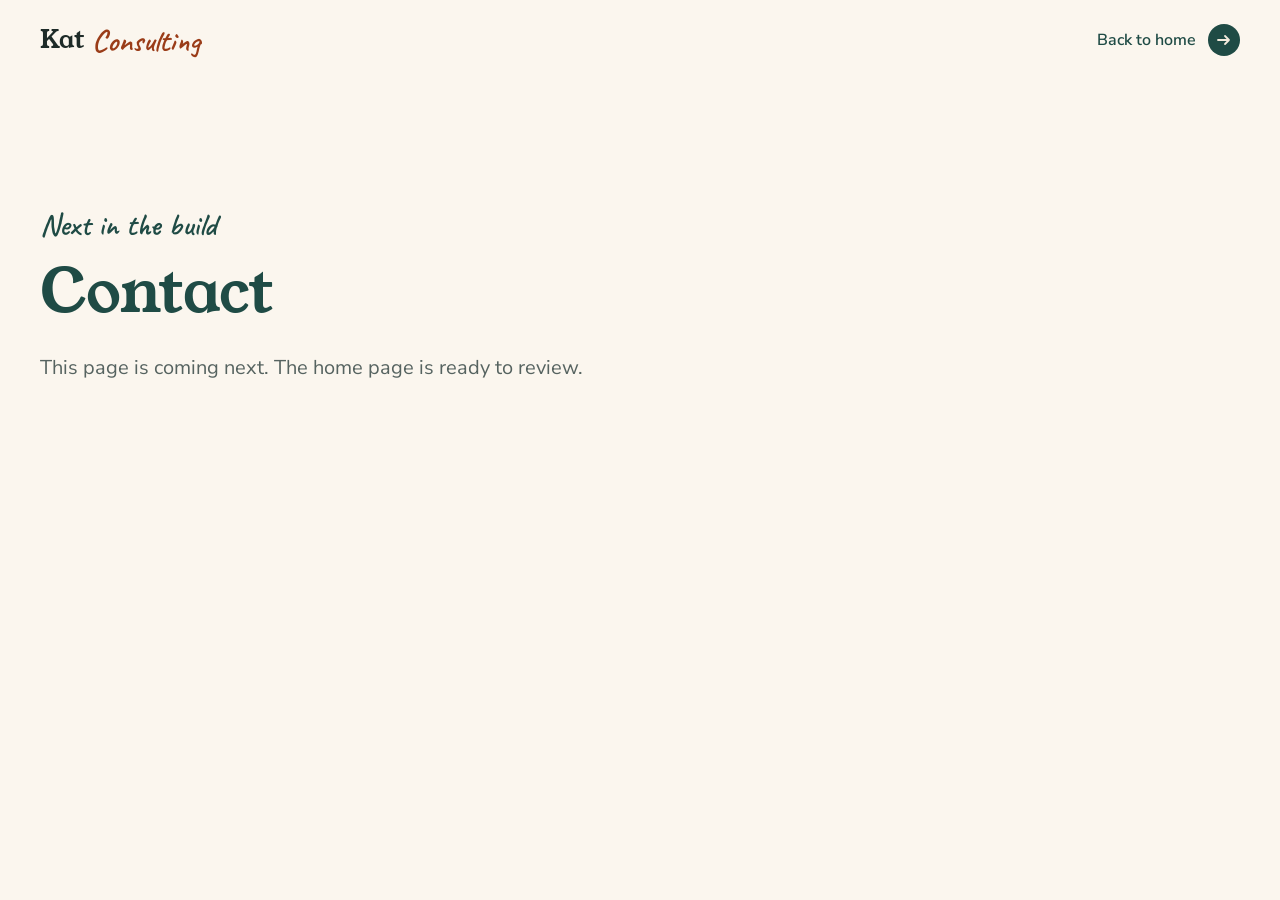
==== docs/contact/index.html @ 446f20d4 "Save from Halite Studio" ====
<!doctype html>
<html lang="en">
<head>
  <meta charset="utf-8">
  <meta name="viewport" content="width=device-width, initial-scale=1">
  <title>Contact | Kat Consulting</title>
  <link rel="stylesheet" href="../kat.css">
  <script>document.documentElement.classList.add("js")</script>
</head>
<body>
  <header class="site-header"><div class="wrap header-row"><a class="wordmark" href="../index.html">Kat <small>Consulting</small></a><a class="text-link arrow" href="../index.html"><span>Back to home</span></a></div></header>
  <main class="wrap section" style="min-height:60vh">
    <p class="eyebrow">Next in the build</p>
    <h1 class="display" style="font-size:var(--h1);margin-top:var(--s-3)">Contact</h1>
    <p class="lead" style="margin-top:var(--s-5)">This page is coming next. The home page is ready to review.</p>
  </main>
</body>
</html>
---- docs/kat.css ----
/*
 * Kat Consulting — design system (shared by every page).
 * Rulers: 8px spacing scale (4,8,12,16,24,32,48,64,96,128) · type ratio 1.25 from 16px
 * · one container · tokens only. Home-only layout lives in home.css.
 */
@font-face { font-family: "Young Serif"; src: url("./fonts/young-serif.woff2") format("woff2"); font-weight: 400; font-style: normal; font-display: swap; }
@font-face { font-family: "Nunito Sans"; src: url("./fonts/nunito-sans.woff2") format("woff2"); font-weight: 400 700; font-style: normal; font-display: swap; }
@font-face { font-family: "Caveat"; src: url("./fonts/caveat.woff2") format("woff2"); font-weight: 500 700; font-style: normal; font-display: swap; }

:root {
  --paper: #fbf6ee;
  --cream: #f4ebdd;
  --ink: #1e2b28;
  --muted: #566360;
  --teal: #1f4b45;
  --teal-deep: #17332f;
  --accent: #b84a22;
  --accent-ink: #9a3c18;
  --butter: #f2d58a;
  --on-dark: #f4ebdd;
  --on-dark-muted: #cfe0db;
  --line: rgba(30, 43, 40, 0.14);

  --s-1: 4px; --s-2: 8px; --s-3: 12px; --s-4: 16px; --s-5: 24px; --s-6: 32px; --s-7: 48px; --s-8: 64px; --s-9: 96px; --s-10: 128px;

  --t-13: 13px; --t-16: 16px; --t-20: 20px; --t-25: 25px; --t-31: 31px; --t-39: 39px; --t-49: 49px; --t-61: 61px;
  --h1: var(--t-49); --h2: var(--t-39); --statement: var(--t-49);

  --container: 1200px;
  --gutter: var(--s-6);
  --section: var(--s-10);
  --radius: 16px;
  --radius-lg: 24px;
  --header-h: 80px;

  --font-display: "Young Serif", Georgia, serif;
  --font-body: "Nunito Sans", system-ui, -apple-system, "Segoe UI", sans-serif;
  --font-hand: "Caveat", "Segoe Print", cursive;
  --squiggle: url("data:image/svg+xml,%3Csvg xmlns='http://www.w3.org/2000/svg' viewBox='0 0 120 10' preserveAspectRatio='none'%3E%3Cpath d='M2 6 C14 1 24 9 38 5 S62 2 76 6 S104 8 118 4' fill='none' stroke='%23b84a22' stroke-width='2.6' stroke-linecap='round' vector-effect='non-scaling-stroke'/%3E%3C/svg%3E");
  --squiggle-light: url("data:image/svg+xml,%3Csvg xmlns='http://www.w3.org/2000/svg' viewBox='0 0 120 10' preserveAspectRatio='none'%3E%3Cpath d='M2 6 C14 1 24 9 38 5 S62 2 76 6 S104 8 118 4' fill='none' stroke='%23f2d58a' stroke-width='2.6' stroke-linecap='round' vector-effect='non-scaling-stroke'/%3E%3C/svg%3E");
  --heart: url("data:image/svg+xml,%3Csvg xmlns='http://www.w3.org/2000/svg' viewBox='0 0 32 30' fill='none' stroke='black' stroke-width='2.4' stroke-linecap='round' stroke-linejoin='round'%3E%3Cpath d='M16 27 C8 21 3 16 3 10.5 C3 6.5 6 4 9.5 4 C12.5 4 14.8 5.8 16 8.4 C17.4 5.6 19.6 4 22.5 4.2 C26 4.4 29 7 29 11 C29 16.4 23.6 21.6 16 27 Z'/%3E%3C/svg%3E");
  --ease: cubic-bezier(0.22, 0.61, 0.36, 1);
  --spring: cubic-bezier(0.34, 1.56, 0.64, 1);
}

@media (max-width: 767px) {
  :root {
    --h1: var(--t-31); --h2: var(--t-31); --statement: var(--t-31);
    --gutter: var(--s-5); --section: var(--s-8); --header-h: 72px;
  }
}

*, *::before, *::after { box-sizing: border-box; }
html { scrollbar-width: none; scroll-behavior: smooth; -webkit-text-size-adjust: 100%; }
html::-webkit-scrollbar { display: none; }
body { margin: 0; background: var(--paper); color: var(--ink); font: 400 var(--t-16)/1.5 var(--font-body); -webkit-font-smoothing: antialiased; text-rendering: optimizeLegibility; }
img { display: block; max-width: 100%; }
h1, h2, h3, p, ul, figure { margin: 0; }
ul { padding: 0; list-style: none; }
a { color: inherit; text-decoration: none; }
:focus-visible { outline: 3px solid var(--accent); outline-offset: 3px; border-radius: 4px; }

.skip { position: absolute; left: var(--s-4); top: -64px; z-index: 100; background: var(--ink); color: var(--paper); padding: var(--s-3) var(--s-4); border-radius: 8px; }
.skip:focus { top: var(--s-4); }

.wrap { width: 100%; max-width: calc(var(--container) + var(--gutter) * 2); margin-inline: auto; padding-inline: var(--gutter); }
.section { padding-block: var(--section); }

.display { font-family: var(--font-display); font-weight: 400; letter-spacing: -0.01em; line-height: 1.22; }
.display em, .hl, .story-text em { font-style: normal; color: var(--accent-ink); padding-bottom: var(--s-1); background: var(--squiggle) 0 100% / 100% 0.3em no-repeat; -webkit-box-decoration-break: clone; box-decoration-break: clone; }
.eyebrow, .hand { font-family: var(--font-hand); font-weight: 600; font-size: var(--t-31); line-height: 1.1; color: var(--accent-ink); }
.lead { font-size: var(--t-20); line-height: 1.5; color: var(--muted); max-width: 56ch; }

/* Buttons + arrow links */
.btn { display: inline-flex; align-items: center; justify-content: center; gap: var(--s-2); min-height: 48px; padding: 0 var(--s-5); border-radius: 999px; font: 600 var(--t-16)/1 var(--font-body); cursor: pointer; border: 0; transition: transform 0.14s var(--ease), background-color 0.2s var(--ease); }
.btn-primary { background: var(--accent); color: #fff; }
.btn-sm { min-height: 44px; padding: 0 var(--s-4); }
.btn:active { transform: scale(0.97); }
.arrow::after { content: ""; width: 16px; height: 16px; background: currentColor; flex: none; transition: transform 0.25s var(--ease); -webkit-mask: var(--arrow) center / contain no-repeat; mask: var(--arrow) center / contain no-repeat; --arrow: url("data:image/svg+xml,%3Csvg xmlns='http://www.w3.org/2000/svg' viewBox='0 0 16 16' fill='none' stroke='black' stroke-width='1.8' stroke-linecap='round' stroke-linejoin='round'%3E%3Cpath d='M2 8h11M9 4l4 4-4 4'/%3E%3C/svg%3E"); }
.text-link { display: inline-flex; align-items: center; gap: var(--s-3); min-height: 44px; font-weight: 600; border-bottom: 0; }
/* Every arrow link is the same: a plain label and a round arrow chip (teal on light, cream on the dark bands). */
.text-link.arrow::after { width: 32px; height: 32px; border-radius: 50%; -webkit-mask: none; mask: none; background: var(--teal) url("data:image/svg+xml,%3Csvg xmlns='http://www.w3.org/2000/svg' viewBox='0 0 16 16' fill='none' stroke='%23f4ebdd' stroke-width='1.8' stroke-linecap='round' stroke-linejoin='round'%3E%3Cpath d='M2 8h11M9 4l4 4-4 4'/%3E%3C/svg%3E") center / 16px no-repeat; }
:is(.kathleen, .cta, .closing-band, .site-footer) .text-link.arrow::after { background: var(--on-dark) url("data:image/svg+xml,%3Csvg xmlns='http://www.w3.org/2000/svg' viewBox='0 0 16 16' fill='none' stroke='%231f4b45' stroke-width='1.8' stroke-linecap='round' stroke-linejoin='round'%3E%3Cpath d='M2 8h11M9 4l4 4-4 4'/%3E%3C/svg%3E") center / 16px no-repeat; }
.text-link.arrow::after { transition: transform 0.25s var(--ease), background-color 0.2s var(--ease); }
@media (hover: hover) and (pointer: fine) {
  .text-link.arrow:hover::after { background-color: var(--accent); transform: translateX(var(--s-2)); }
  .text-link:hover { color: var(--accent-ink); }
  :is(.kathleen, .cta, .closing-band, .site-footer) .text-link.arrow:hover::after { background-color: var(--butter); }
  :is(.kathleen, .cta, .closing-band, .site-footer) .text-link:hover { color: var(--butter); }
}

/* Header */
.site-header { position: sticky; top: 0; z-index: 50; background: var(--paper); transition: box-shadow 0.25s var(--ease), transform 0.4s var(--ease); }
.site-header.is-hidden { transform: translateY(-100%); }
.site-header.is-stuck { box-shadow: 0 1px 0 var(--line); }
.header-row { display: flex; align-items: center; justify-content: space-between; gap: var(--s-5); min-height: var(--header-h); }
.wordmark { display: inline-flex; align-items: center; gap: var(--s-2); min-height: 44px; font-family: var(--font-display); font-size: var(--t-25); }
.wordmark small { font: 600 var(--t-31)/1 var(--font-hand); color: var(--accent-ink); }
.primary-nav ul { display: flex; align-items: center; gap: var(--s-2); }
.primary-nav a:not(.btn) { display: inline-flex; align-items: center; min-height: 44px; padding-inline: var(--s-3); font-weight: 500; position: relative; }
.primary-nav a:not(.btn)::after { content: ""; position: absolute; left: var(--s-3); right: var(--s-3); bottom: var(--s-2); height: 1.5px; background: currentColor; transform: scaleX(0); transform-origin: left; transition: transform 0.3s var(--ease); }
.nav-toggle { display: none; padding: 0; font-size: var(--t-16); width: 48px; height: 48px; border: 0; background: transparent; cursor: pointer; border-radius: 999px; align-items: center; justify-content: center; color: var(--ink); }
.nav-toggle i { display: block; width: 24px; height: 2px; background: currentColor; position: relative; transition: background-color 0.2s; }
.nav-toggle i::before, .nav-toggle i::after { content: ""; position: absolute; left: 0; width: 24px; height: 2px; background: currentColor; transition: transform 0.3s var(--ease); }
.nav-toggle i::before { top: -8px; } .nav-toggle i::after { top: 8px; }
.nav-toggle[aria-expanded="true"] i { background: transparent; }
.nav-toggle[aria-expanded="true"] i::before { transform: translateY(8px) rotate(45deg); }
.nav-toggle[aria-expanded="true"] i::after { transform: translateY(-8px) rotate(-45deg); }

@media (max-width: 899px) {
  .nav-toggle { display: inline-flex; }
  .primary-nav { position: fixed; inset: var(--header-h) 0 0 0; background: var(--paper); padding: var(--s-5) var(--gutter) var(--s-8); transform: translateY(-8px); opacity: 0; visibility: hidden; transition: opacity 0.25s var(--ease), transform 0.35s var(--ease), visibility 0s 0.35s; overflow-y: auto; }
  .primary-nav.is-open { transform: none; opacity: 1; visibility: visible; transition-delay: 0s; }
  .primary-nav ul { flex-direction: column; align-items: stretch; gap: 0; }
  .primary-nav li { border-bottom: 1px solid var(--line); }
  .primary-nav a:not(.btn) { width: 100%; min-height: 64px; padding-inline: 0; font: 400 var(--t-31)/1.1 var(--font-display); }
  .primary-nav li:last-child { border: 0; padding-top: var(--s-5); }
  .primary-nav .btn { width: 100%; min-height: 56px; }
}

/* Footer */
.site-footer { background: var(--teal-deep); color: var(--on-dark); padding-block: var(--s-9) var(--s-6); }
.footer-grid { display: grid; grid-template-columns: 1.4fr 1fr 1fr; gap: var(--s-8); }
.footer-brand p { margin-top: var(--s-4); color: var(--on-dark-muted); max-width: 48ch; }
.footer-brand .wordmark small { color: var(--butter); }
.footer-col h3 { font: 600 var(--t-25)/1.1 var(--font-hand); color: var(--butter); margin-bottom: var(--s-2); }
.footer-col a { display: flex; align-items: center; min-height: 44px; color: var(--on-dark); }
.footer-base { margin-top: var(--s-8); padding-top: var(--s-5); border-top: 1px solid rgba(244, 235, 221, 0.18); font-size: var(--t-13); color: var(--on-dark-muted); }
@media (max-width: 767px) { .footer-grid { grid-template-columns: 1fr 1fr; gap: var(--s-7) var(--s-5); } .footer-brand { grid-column: 1 / -1; } .site-footer { padding-block: var(--s-8) var(--s-5); } }

/* Handmade touches: heart doodle, taped photo prints */
.heart { display: inline-block; width: 24px; height: 22px; background: currentColor; vertical-align: -3px; -webkit-mask: var(--heart) center / contain no-repeat; mask: var(--heart) center / contain no-repeat; }
.print { position: relative; background: #fff; padding: var(--s-3); border-radius: 4px; box-shadow: 0 1px 2px rgba(30, 43, 40, 0.14), 0 16px 32px rgba(30, 43, 40, 0.14); rotate: var(--tilt, 0deg); transition: rotate 0.5s var(--ease), scale 0.5s var(--ease); }
.print img { width: 100%; height: 100%; object-fit: cover; border-radius: 2px; }
.print figcaption { font: 600 var(--t-31)/1 var(--font-hand); color: var(--ink); padding: var(--s-3) var(--s-3) var(--s-1); text-align: right; }
.print.taped::before { content: ""; position: absolute; top: -12px; left: 50%; width: 96px; height: 28px; margin-left: -48px; background: rgba(242, 213, 138, 0.8); transform: rotate(var(--tape, -3deg)); box-shadow: 0 1px 2px rgba(30, 43, 40, 0.12); }

/* Story: her mission, read one paragraph at a time */
.story { background: var(--cream); }
.story-grid { display: grid; grid-template-columns: 0.6fr 1.4fr; gap: var(--s-8); }
.story-label { position: sticky; top: calc(var(--header-h) + var(--s-6)); align-self: start; display: flex; align-items: center; gap: var(--s-2); }
.story-label .heart { color: var(--accent); width: 32px; height: 29px; }
.story-text p { font: 400 var(--t-25)/1.45 var(--font-display); max-width: 44ch; }
.story-text p + p { margin-top: var(--s-6); }
.story-text .closing { font-size: var(--t-31); line-height: 1.3; max-width: 32ch; }
.js .story-text p { opacity: 0.7; transition: opacity 0.6s var(--ease), transform 0.7s var(--ease); }
.js .story-text p.is-active { opacity: 1; transform: translateX(12px); }
@media (max-width: 899px) { .story-grid { grid-template-columns: 1fr; gap: var(--s-5); } .story-label { position: static; } }

/* Headlines rise word by word; underlines draw in; hearts beat once */
.js [data-split]:not(.is-split) { opacity: 0; }
.w { display: inline-block; overflow: hidden; vertical-align: top; padding-bottom: var(--s-3); margin-bottom: calc(var(--s-3) * -1); }
.wi { display: inline-block; }
.js [data-split].is-split .wi { transform: translateY(calc(100% + 16px)); transition: transform 0.9s var(--ease) calc(var(--wi, 0) * 55ms + 120ms); }
.js [data-split].is-in .wi { transform: none; }
.display em, .hl, .story-text em { transition: background-size 1s var(--ease) calc(var(--em-end, 0) * 55ms + 900ms); }
.js :is([data-reveal], [data-split]):not(.is-in) em, .js .story-text .closing:not(.is-in) em, .js :is([data-reveal], [data-split]):not(.is-in) .hl { background-size: 0% 0.3em; }
@keyframes beat { 0%, 100% { scale: 1; } 30% { scale: 1.3; } 60% { scale: 1.08; } }
.is-in .heart.beat, .heart.beat.is-in { animation: beat 0.9s var(--ease) 0.9s 1; }

.print[data-drift] { will-change: translate; }

/* Illustrations: public-domain art cut out like scrapbook stickers (credits in source/ART-CREDITS.md) */
.art { display: block; height: auto; max-width: none; pointer-events: none; user-select: none; }
.story-side { position: sticky; top: calc(var(--header-h) + var(--s-6)); align-self: start; }
.story-side .story-label { position: static; }
.story-cat { width: min(100%, 320px); margin-top: var(--s-6); transform-origin: 50% 100%; }
.story-cat.is-in { animation: breathe 4.2s var(--ease) 1.1s 3; }
@keyframes breathe { 0%, 100% { scale: 1; } 50% { scale: 1.02 1.045; } }
.footer-cat-wrap { --cat-w: clamp(132px, 15vw, 210px); position: absolute; bottom: 100%; right: max(var(--gutter), calc((100% - var(--container)) / 2 + 56px)); width: calc(var(--cat-w) + 48px); height: calc(var(--cat-w) * 1.1 + 24px); padding: var(--s-5) var(--s-5) 0; overflow: hidden; pointer-events: none; }
.footer-cat { width: var(--cat-w); filter: drop-shadow(0 6px 10px rgba(23, 51, 47, 0.28)); transition: translate 1.1s var(--ease), rotate 0.5s var(--ease); }
.js .footer-cat { translate: 0 104%; }
.js .footer-cat-wrap.is-in .footer-cat { translate: 0 0; }
.site-footer { position: relative; }
@media (max-width: 899px) { .story-side { position: static; display: flex; align-items: flex-end; justify-content: space-between; gap: var(--s-4); } .story-cat { width: clamp(104px, 24vw, 168px); margin-top: 0; flex: none; } }

/* Reveal (one-shot, transform + opacity only) */
.js [data-reveal] { opacity: 0; transform: translateY(24px); transition: opacity 0.6s var(--ease) calc(var(--i, 0) * 90ms), transform 0.7s var(--ease) calc(var(--i, 0) * 90ms); }
.js [data-reveal].is-in { opacity: 1; transform: none; }

@media (hover: hover) and (pointer: fine) {
  .btn-primary:hover { background: var(--accent-ink); }
  .print:hover { rotate: 0deg; scale: 1.02; }
  .primary-nav a:not(.btn):hover::after { transform: scaleX(1); }
  .arrow:hover::after, a:hover > .arrow::after { transform: translateX(4px); }
}

@media (prefers-reduced-motion: reduce) {
  html { scroll-behavior: auto; }
  *, *::before, *::after { transition-duration: 0.01ms !important; animation-duration: 0.01ms !important; }
  .js [data-reveal] { transform: none; }
  .js [data-split] .wi { transform: none; }
  .js .story-text p { opacity: 1; }
  .site-header.is-hidden { transform: none; }
  .js .footer-cat { translate: 0 0; }
  .story-cat.is-in, .swallow, .crane, .crane img { animation: none !important; }
  .swallow, .crane { display: none; }
}

/* Floating dots (bokeh.js) behind the Meet Kathleen band. The band keeps its solid teal as the fallback. */
.hero, .section { position: relative; }
.section > .bokeh { position: absolute; inset: 0; overflow: hidden; pointer-events: none; z-index: 0; }
.bokeh canvas { display: block; width: 100%; height: 100%; }
.section > .wrap { position: relative; z-index: 1; }

/* Colour roles: teal carries headlines, labels and links; rust is kept for the main button and the hand-drawn underlines. */
.display, .eyebrow, .hand, .text-link { color: var(--teal); }
.kathleen .display, .cta .display, .closing-band .display { color: inherit; }
.kathleen .text-link, .site-footer .text-link { color: var(--on-dark); }
@media (min-width: 1100px) { :root { --h1: var(--t-61); } }

/* Print: show everything, drop the effects, keep it ink on paper */
@media print {
  html, body { background: #fff; }
  .skip, .site-header, .nav-toggle, .hero-art::before { display: none !important; }
  .js [data-reveal], .js [data-split] .wi, .js .story-text p { opacity: 1 !important; transform: none !important; transition: none !important; }
  .js [data-split]:not(.is-split) { opacity: 1; }
  [data-drift] { translate: none !important; will-change: auto; }
  em, .hl { background-size: 100% 0.3em !important; }
  .story, .tools, .kathleen, .cta, .closing-band, .site-footer { background: #fff !important; }
  .cta { background-image: none !important; }
  .cta::before { display: none; }
  .kathleen *, .cta *, .closing-band *, .site-footer * { color: var(--ink) !important; background-image: none !important; }
  .swallow, .flock, .crane, .story-cat, .footer-cat-wrap, .stone { display: none !important; }
  .section { padding-block: var(--s-6); }
  .bokeh { display: none !important; }
  .print { box-shadow: none; border: 1px solid var(--line); }
  .service, .tool-card, .story-text p, .service-custom, .background .body p { break-inside: avoid; }
}
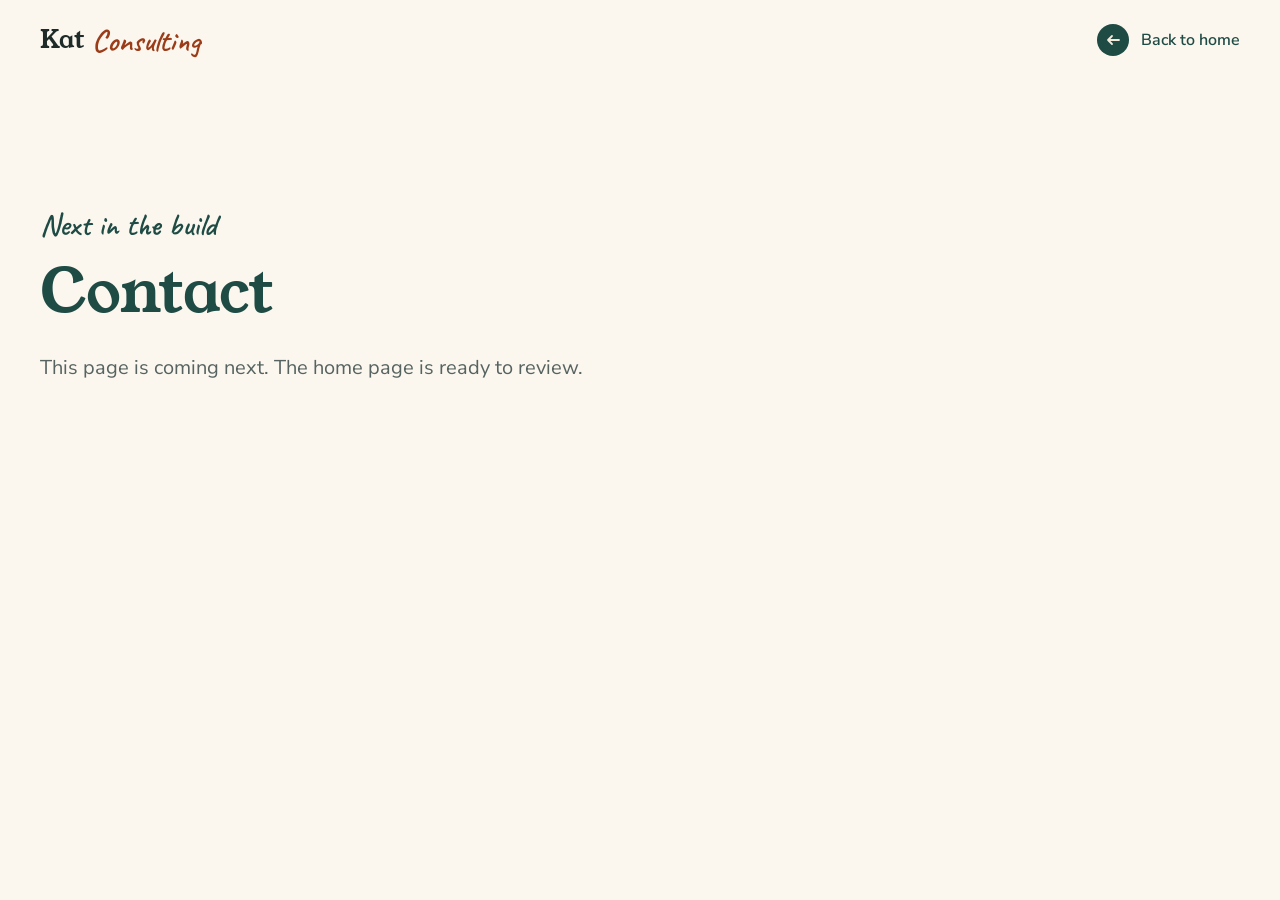
==== commit bd958100: "Save from Halite Studio" ====
--- a/docs/contact/index.html
+++ b/docs/contact/index.html
@@ -8,7 +8,7 @@
   <script>document.documentElement.classList.add("js")</script>
 </head>
 <body>
-  <header class="site-header"><div class="wrap header-row"><a class="wordmark" href="../index.html">Kat <small>Consulting</small></a><a class="text-link arrow" href="../index.html"><span>Back to home</span></a></div></header>
+  <header class="site-header"><div class="wrap header-row"><a class="wordmark" href="../index.html">Kat <small>Consulting</small></a><a class="text-link arrow arrow-back" href="../index.html"><span>Back to home</span></a></div></header>
   <main class="wrap section" style="min-height:60vh">
     <p class="eyebrow">Next in the build</p>
     <h1 class="display" style="font-size:var(--h1);margin-top:var(--s-3)">Contact</h1>
--- a/docs/kat.css
+++ b/docs/kat.css
@@ -82,6 +82,8 @@
 .text-link.arrow::after { width: 32px; height: 32px; border-radius: 50%; -webkit-mask: none; mask: none; background: var(--teal) url("data:image/svg+xml,%3Csvg xmlns='http://www.w3.org/2000/svg' viewBox='0 0 16 16' fill='none' stroke='%23f4ebdd' stroke-width='1.8' stroke-linecap='round' stroke-linejoin='round'%3E%3Cpath d='M2 8h11M9 4l4 4-4 4'/%3E%3C/svg%3E") center / 16px no-repeat; }
 :is(.kathleen, .cta, .closing-band, .site-footer) .text-link.arrow::after { background: var(--on-dark) url("data:image/svg+xml,%3Csvg xmlns='http://www.w3.org/2000/svg' viewBox='0 0 16 16' fill='none' stroke='%231f4b45' stroke-width='1.8' stroke-linecap='round' stroke-linejoin='round'%3E%3Cpath d='M2 8h11M9 4l4 4-4 4'/%3E%3C/svg%3E") center / 16px no-repeat; }
 .text-link.arrow::after { transition: transform 0.25s var(--ease), background-color 0.2s var(--ease); }
+/* A link that goes back: the chip sits before the label and points left (hover steps it left too). */
+.text-link.arrow-back::after { order: -1; rotate: 180deg; }
 @media (hover: hover) and (pointer: fine) {
   .text-link.arrow:hover::after { background-color: var(--accent); transform: translateX(var(--s-2)); }
   .text-link:hover { color: var(--accent-ink); }
